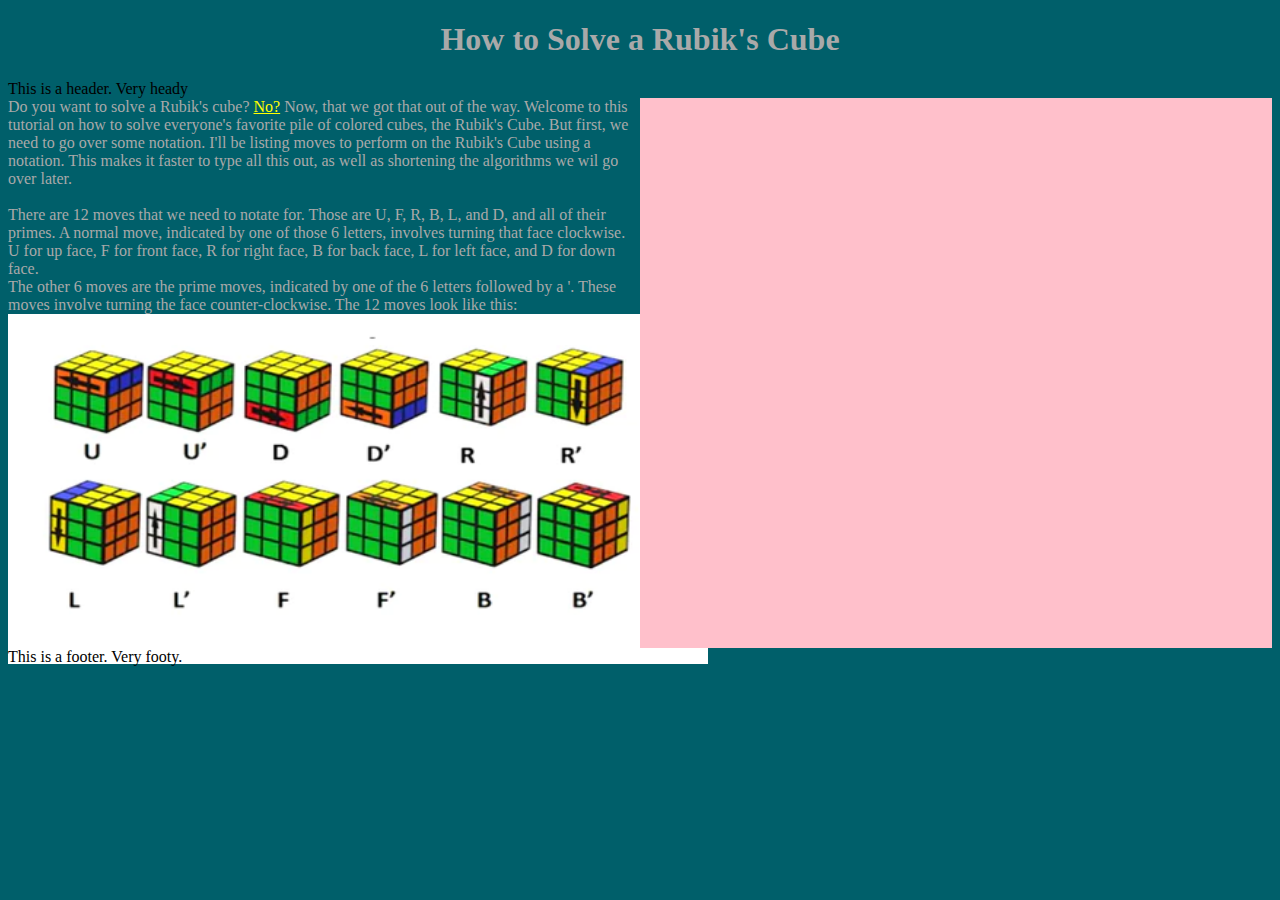
==== index.html @ 374209fc "started assignment 4" ====
<!DOCTYPE html>
<html>
   <head>
      <link href="styles.css" type="text/css" rel="stylesheet" />
      <title>HTML Me Something</title>
   </head>
   <main>
      <h1 id="title">How to Solve a Rubik's Cube</h1>
      <header>This is a header. Very heady</header>

      <div id="thirdSection">  
         <div id="leftSideOfPage">  
            <article id="paragraph">
               Do you want to solve a Rubik's cube? <a id="link"href="baby.html" target="_blank">No?</a> Now, that we got that out of the way. Welcome to this tutorial on how to solve everyone's favorite pile of colored cubes, the Rubik's Cube.
               But first, we need to go over some notation. I'll be listing moves to perform on the Rubik's Cube using a notation. This makes it faster to type all this out, as well as shortening the algorithms we wil go over later.
            </article>
            <br>
            <article id="paragraph">
               There are 12 moves that we need to notate for. Those are U, F, R, B, L, and D, and all of their primes. A normal move, indicated by one of those 6 letters, involves turning that face clockwise. U for up face, F for front face, R for right face, B for back face, L for left face, and D for down face.
            </article>
            <article id="paragraph">
               The other 6 moves are the prime moves, indicated by one of the 6 letters followed by a '. These moves involve turning the face counter-clockwise. The 12 moves look like this:
            </article>
            <img src="RubiksCubeNotation.webp" alt="Notation for the Rubik's Cube" width="700" height="350">
         </div> 
         <div id="rightSideOfPage">   
         </div>  
     </div>  

   <footer>
      This is a footer. Very footy.
   </footer>
      
   </main>
</html>
---- styles.css ----
#title {
    color: #A9A9A9; /*color is very dark grey*/
    text-align: center;
}
main {
    background-color: #005f6a; /*color is petrol*/
}
body {
    background-color: #005f6a; /*color is petrol*/
}
#paragraph {
    color: #A9A9A9
}
#leftSideOfPage {
    background-color: #005f6A;/*petrol*/ width: 50%; height: 550px; float:left;
}
#rightSideOfPage {
    background-color: pink; width:50%; height: 550px; float:left;
}
#thirdSection {
    background-color: pink; width: 100%; height: 550px;
}
#link {
    color: yellow
}
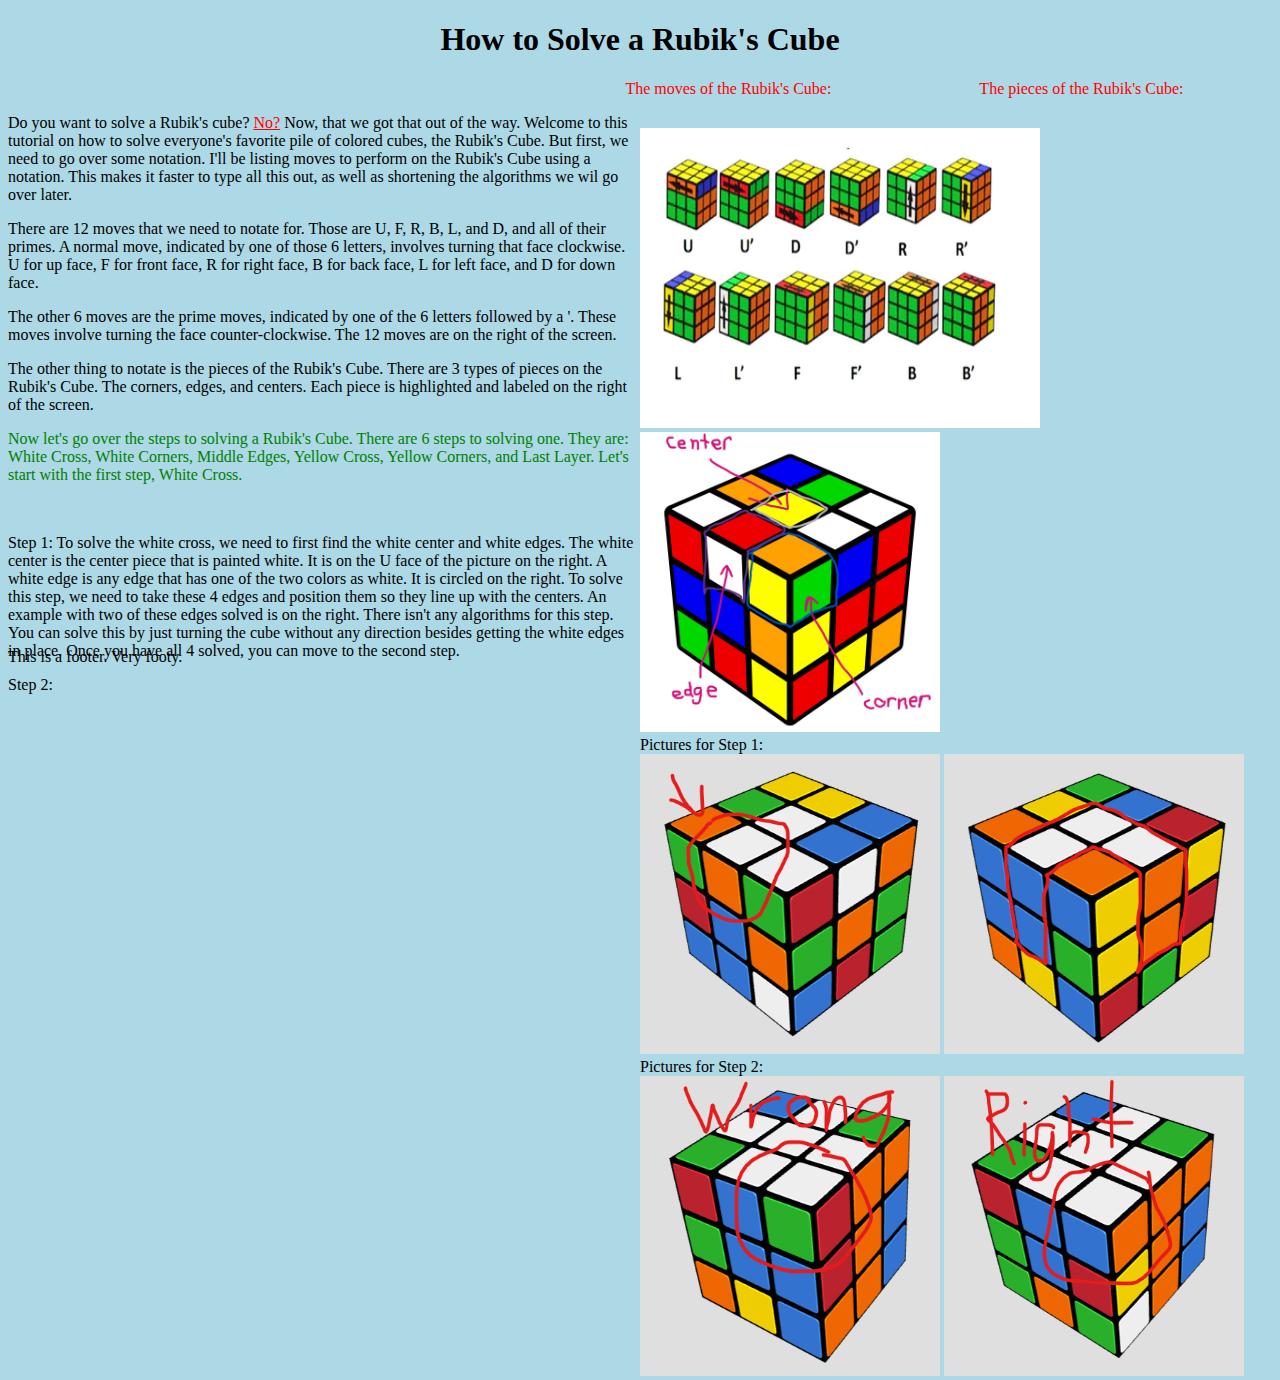
==== commit 42b135d6: "some changes, around 30% done" ====
--- a/index.html
+++ b/index.html
@@ -6,27 +6,38 @@
    </head>
    <main>
       <h1 id="title">How to Solve a Rubik's Cube</h1>
-      <header>This is a header. Very heady</header>
-
+      <header id="mainHeading">The moves of the Rubik's Cube: &emsp;&emsp;&emsp;&emsp;&emsp;&emsp;&emsp;&emsp;&emsp;The pieces of the Rubik's Cube:</header>
+      <body>
       <div id="thirdSection">  
          <div id="leftSideOfPage">  
-            <article id="paragraph">
+            <p id="paragraph">
                Do you want to solve a Rubik's cube? <a id="link"href="baby.html" target="_blank">No?</a> Now, that we got that out of the way. Welcome to this tutorial on how to solve everyone's favorite pile of colored cubes, the Rubik's Cube.
                But first, we need to go over some notation. I'll be listing moves to perform on the Rubik's Cube using a notation. This makes it faster to type all this out, as well as shortening the algorithms we wil go over later.
-            </article>
+            </p>
+            <p id="paragraph">
+               There are 12 moves that we need to notate for. Those are U, F, R, B, L, and D, and all of their primes. A normal move, indicated by one of those 6 letters, involves turning that face clockwise. U for up face, F for front face, R for right face, B for back face, L for left face, and D for down face.
+            </p>
+            <p id="paragraph">
+               The other 6 moves are the prime moves, indicated by one of the 6 letters followed by a '. These moves involve turning the face counter-clockwise. The 12 moves are on the right of the screen.
+            </p>
+            <p id="paragraph">The other thing to notate is the pieces of the Rubik's Cube. There are 3 types of pieces on the Rubik's Cube. The corners, edges, and centers. Each piece is highlighted and labeled on the right of the screen.</p>
+            <p class="funParagraph">Now let's go over the steps to solving a Rubik's Cube. There are 6 steps to solving one. They are: White Cross, White Corners, Middle Edges, Yellow Cross, Yellow Corners, and Last Layer. Let's start with the first step, White Cross.</p>
             <br>
-            <article id="paragraph">
-               There are 12 moves that we need to notate for. Those are U, F, R, B, L, and D, and all of their primes. A normal move, indicated by one of those 6 letters, involves turning that face clockwise. U for up face, F for front face, R for right face, B for back face, L for left face, and D for down face.
-            </article>
-            <article id="paragraph">
-               The other 6 moves are the prime moves, indicated by one of the 6 letters followed by a '. These moves involve turning the face counter-clockwise. The 12 moves look like this:
-            </article>
-            <img src="RubiksCubeNotation.webp" alt="Notation for the Rubik's Cube" width="700" height="350">
+            <p id="paragraph">Step 1: To solve the white cross, we need to first find the white center and white edges. The white center is the center piece that is painted white. It is on the U face of the picture on the right. A white edge is any edge that has one of the two colors as white. It is circled on the right. To solve this step, we need to take these 4 edges and position them so they line up with the centers. An example with two of these edges solved is on the right. There isn't any algorithms for this step. You can solve this by just turning the cube without any direction besides getting the white edges in place. Once you have all 4 solved, you can move to the second step.</p>
+            <p id="paragraph">Step 2:</p>
          </div> 
          <div id="rightSideOfPage">   
+            <img id="notation" src="./Pictures/RubiksCubeNotation.webp" alt="Notation for the Rubik's Cube" width="400" height="300">
+            <img id="pieceNotation" src="./Pictures/Scramble.svg.png" alt="Notation for the pieces" width="300" height="300">
+            <article>Pictures for Step 1:</article>
+            <img id="whiteEdge" src="./Pictures/White Edge Piece.png" alt="WhiteEdge" width="300" height="300">
+            <img id="whiteEdgesSolved" src="./Pictures/White Edges Solved.png" alt="whiteEdgesSolved" width="300" height="300">
+            <article>Pictures for Step 2:</article>
+            <img id="wrongWhiteCorner" src="./Pictures/WrongWhiteCorner.png" alt="wrongWhiteCorner" width="300" height="300">
+            <img id="rightWhiteCorner" src="./Pictures/RightWhiteCorner.png" alt="rightWhiteCorner" width="300" height="300">
          </div>  
      </div>  
-
+     </body>
    <footer>
       This is a footer. Very footy.
    </footer>
--- a/styles.css
+++ b/styles.css
@@ -1,26 +1,37 @@
 
 #title {
-    color: #A9A9A9; /*color is very dark grey*/
+    color: black; /*color is very dark grey*/
     text-align: center;
 }
 main {
-    background-color: #005f6a; /*color is petrol*/
+    background-color: lightblue; /*color is petrol*/
 }
 body {
-    background-color: #005f6a; /*color is petrol*/
+    background-color: lightblue; /*color is petrol*/
 }
 #paragraph {
-    color: #A9A9A9
+    color: black
 }
 #leftSideOfPage {
-    background-color: #005f6A;/*petrol*/ width: 50%; height: 550px; float:left;
+    background-color: lightblue; width: 50%; height: 550px; float:left;
 }
 #rightSideOfPage {
-    background-color: pink; width:50%; height: 550px; float:left;
+    background-color: lightblue; width:50%; height: 550px; float:left;
 }
 #thirdSection {
     background-color: pink; width: 100%; height: 550px;
 }
 #link {
-    color: yellow
+    color: red
+}
+#mainHeading {
+    color: red;
+    text-align: right;
+    margin-right: 7%;
+}
+.funParagraph{
+    color: green;
+}
+#notation {
+    margin-top: 30px;
 }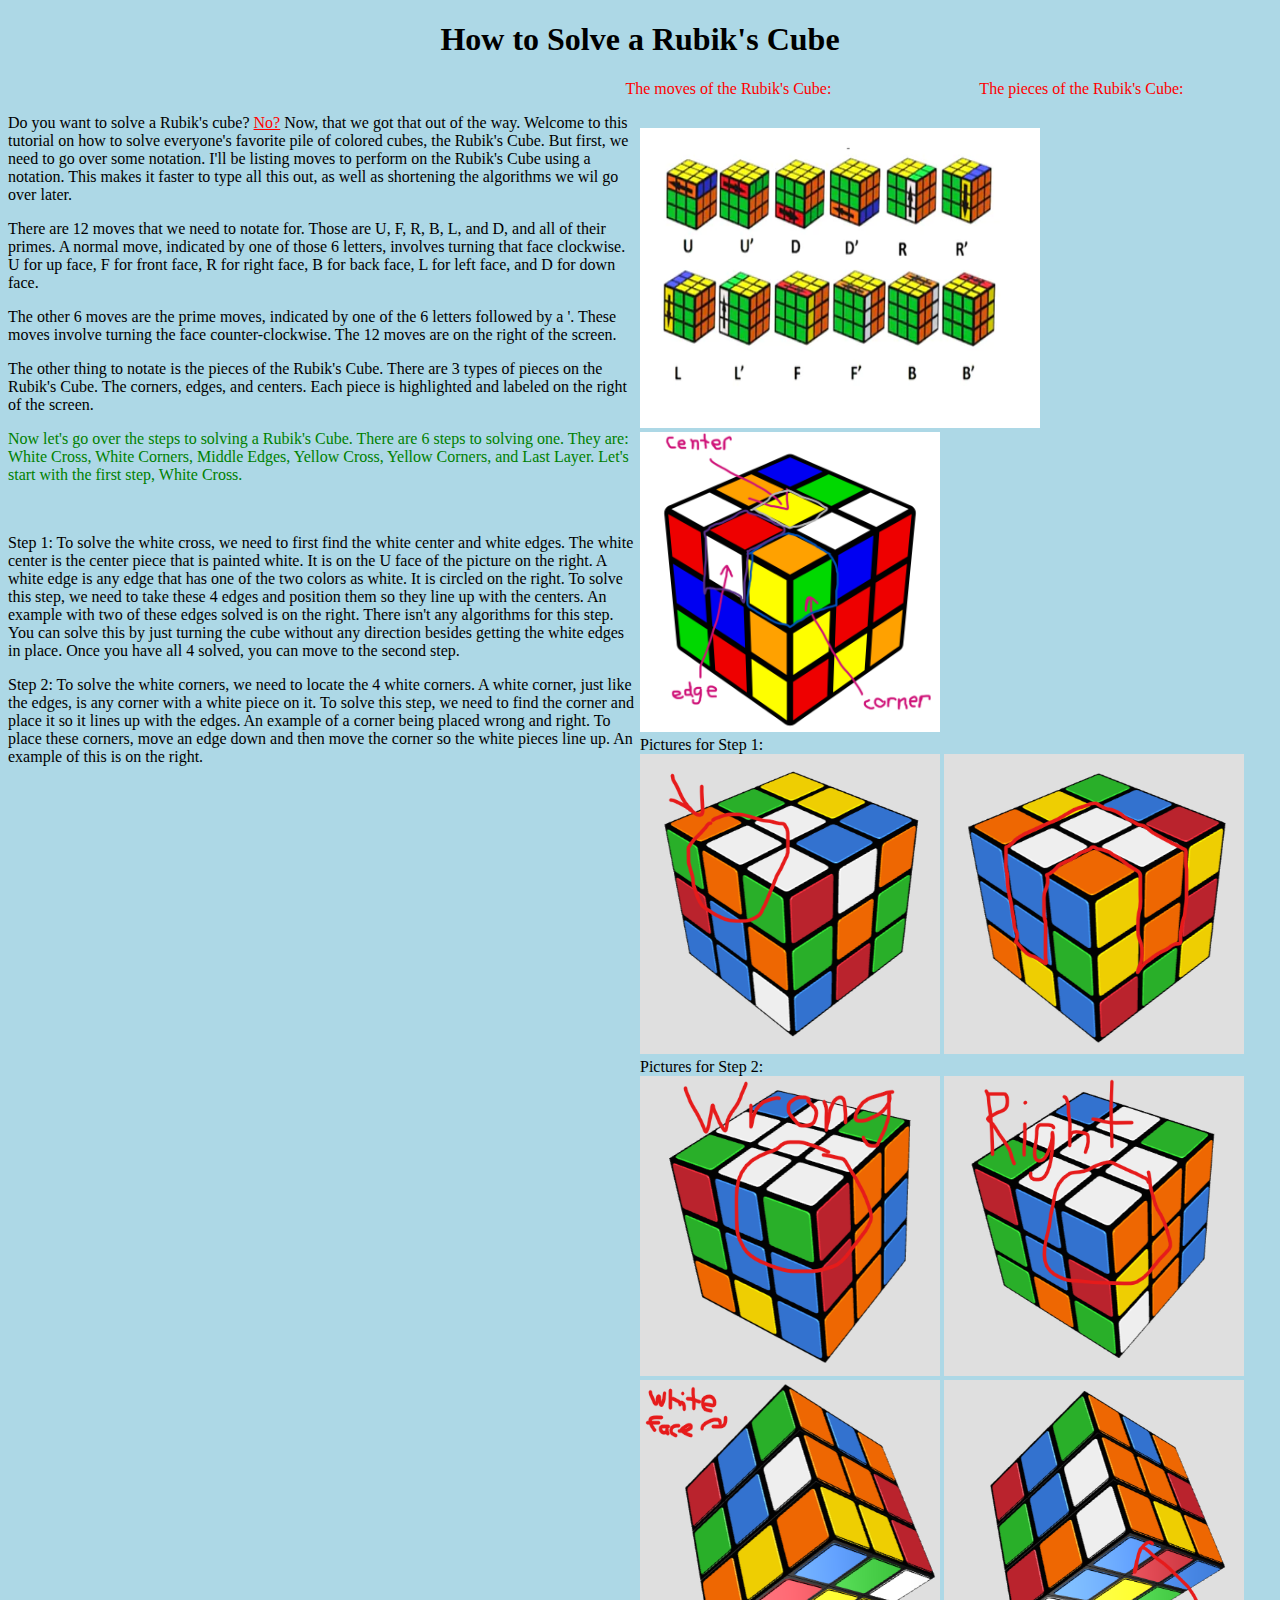
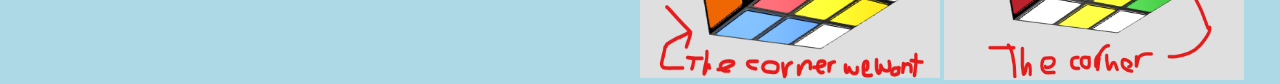
==== commit 602eeac9: "added some pictures" ====
--- a/index.html
+++ b/index.html
@@ -24,8 +24,8 @@
             <p class="funParagraph">Now let's go over the steps to solving a Rubik's Cube. There are 6 steps to solving one. They are: White Cross, White Corners, Middle Edges, Yellow Cross, Yellow Corners, and Last Layer. Let's start with the first step, White Cross.</p>
             <br>
             <p id="paragraph">Step 1: To solve the white cross, we need to first find the white center and white edges. The white center is the center piece that is painted white. It is on the U face of the picture on the right. A white edge is any edge that has one of the two colors as white. It is circled on the right. To solve this step, we need to take these 4 edges and position them so they line up with the centers. An example with two of these edges solved is on the right. There isn't any algorithms for this step. You can solve this by just turning the cube without any direction besides getting the white edges in place. Once you have all 4 solved, you can move to the second step.</p>
-            <p id="paragraph">Step 2:</p>
-         </div> 
+            <p id="paragraph">Step 2: To solve the white corners, we need to locate the 4 white corners. A white corner, just like the edges, is any corner with a white piece on it. To solve this step, we need to find the corner and place it so it lines up with the edges. An example of a corner being placed wrong and right. To place these corners, move an edge down and then move the corner so the white pieces line up. An example of this is on the right.</p>
+         </div>
          <div id="rightSideOfPage">   
             <img id="notation" src="./Pictures/RubiksCubeNotation.webp" alt="Notation for the Rubik's Cube" width="400" height="300">
             <img id="pieceNotation" src="./Pictures/Scramble.svg.png" alt="Notation for the pieces" width="300" height="300">
@@ -35,12 +35,12 @@
             <article>Pictures for Step 2:</article>
             <img id="wrongWhiteCorner" src="./Pictures/WrongWhiteCorner.png" alt="wrongWhiteCorner" width="300" height="300">
             <img id="rightWhiteCorner" src="./Pictures/RightWhiteCorner.png" alt="rightWhiteCorner" width="300" height="300">
+            <img id="startOfWhiteCornerSolve" src="./Pictures/StartOfWhiteCornerSolve.png" alt="StartOfWhiteCorner" width="300" height="300">
+            <img id="finishOfWhiteCornerSolve" src="./Pictures/FinishedWhiteCornerSolve.png" alt="FinishedWhiteCorner" width="300" height="300">
          </div>  
      </div>  
      </body>
-   <footer>
-      This is a footer. Very footy.
-   </footer>
+
       
    </main>
 </html>
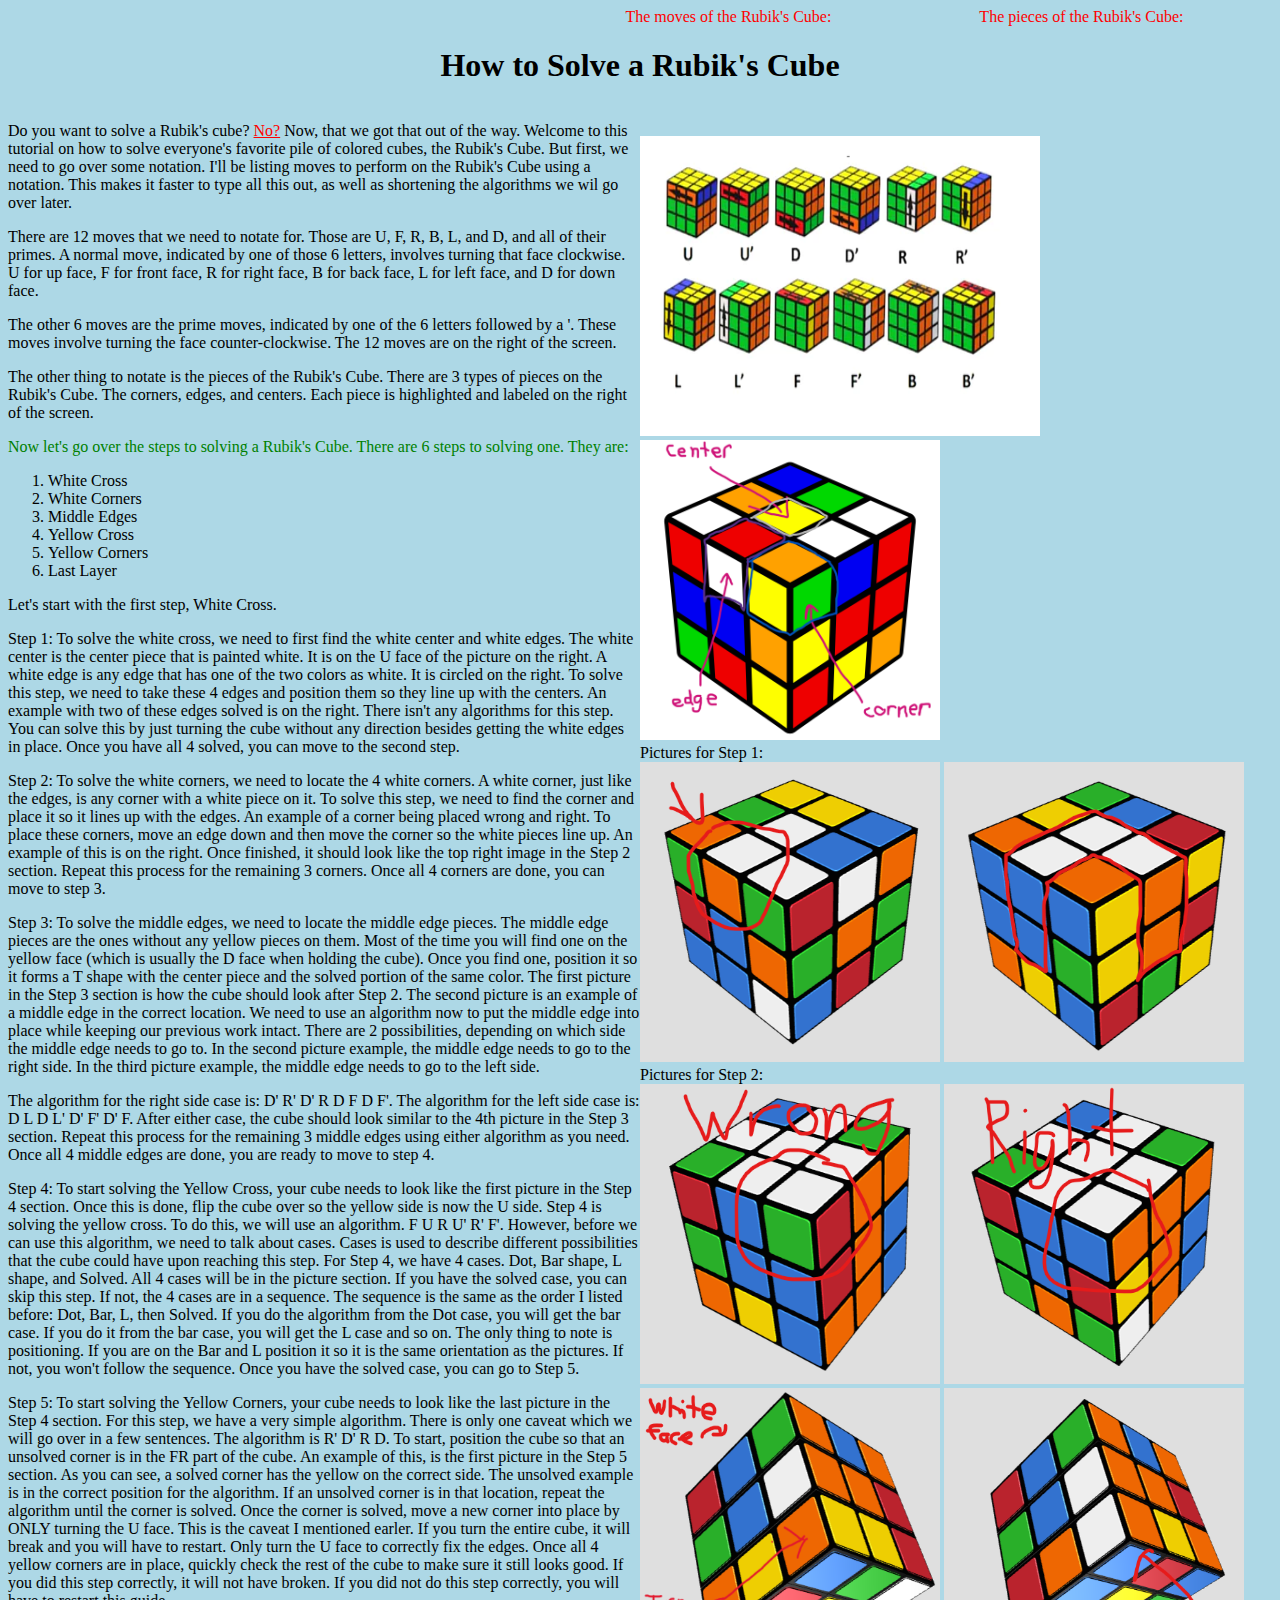
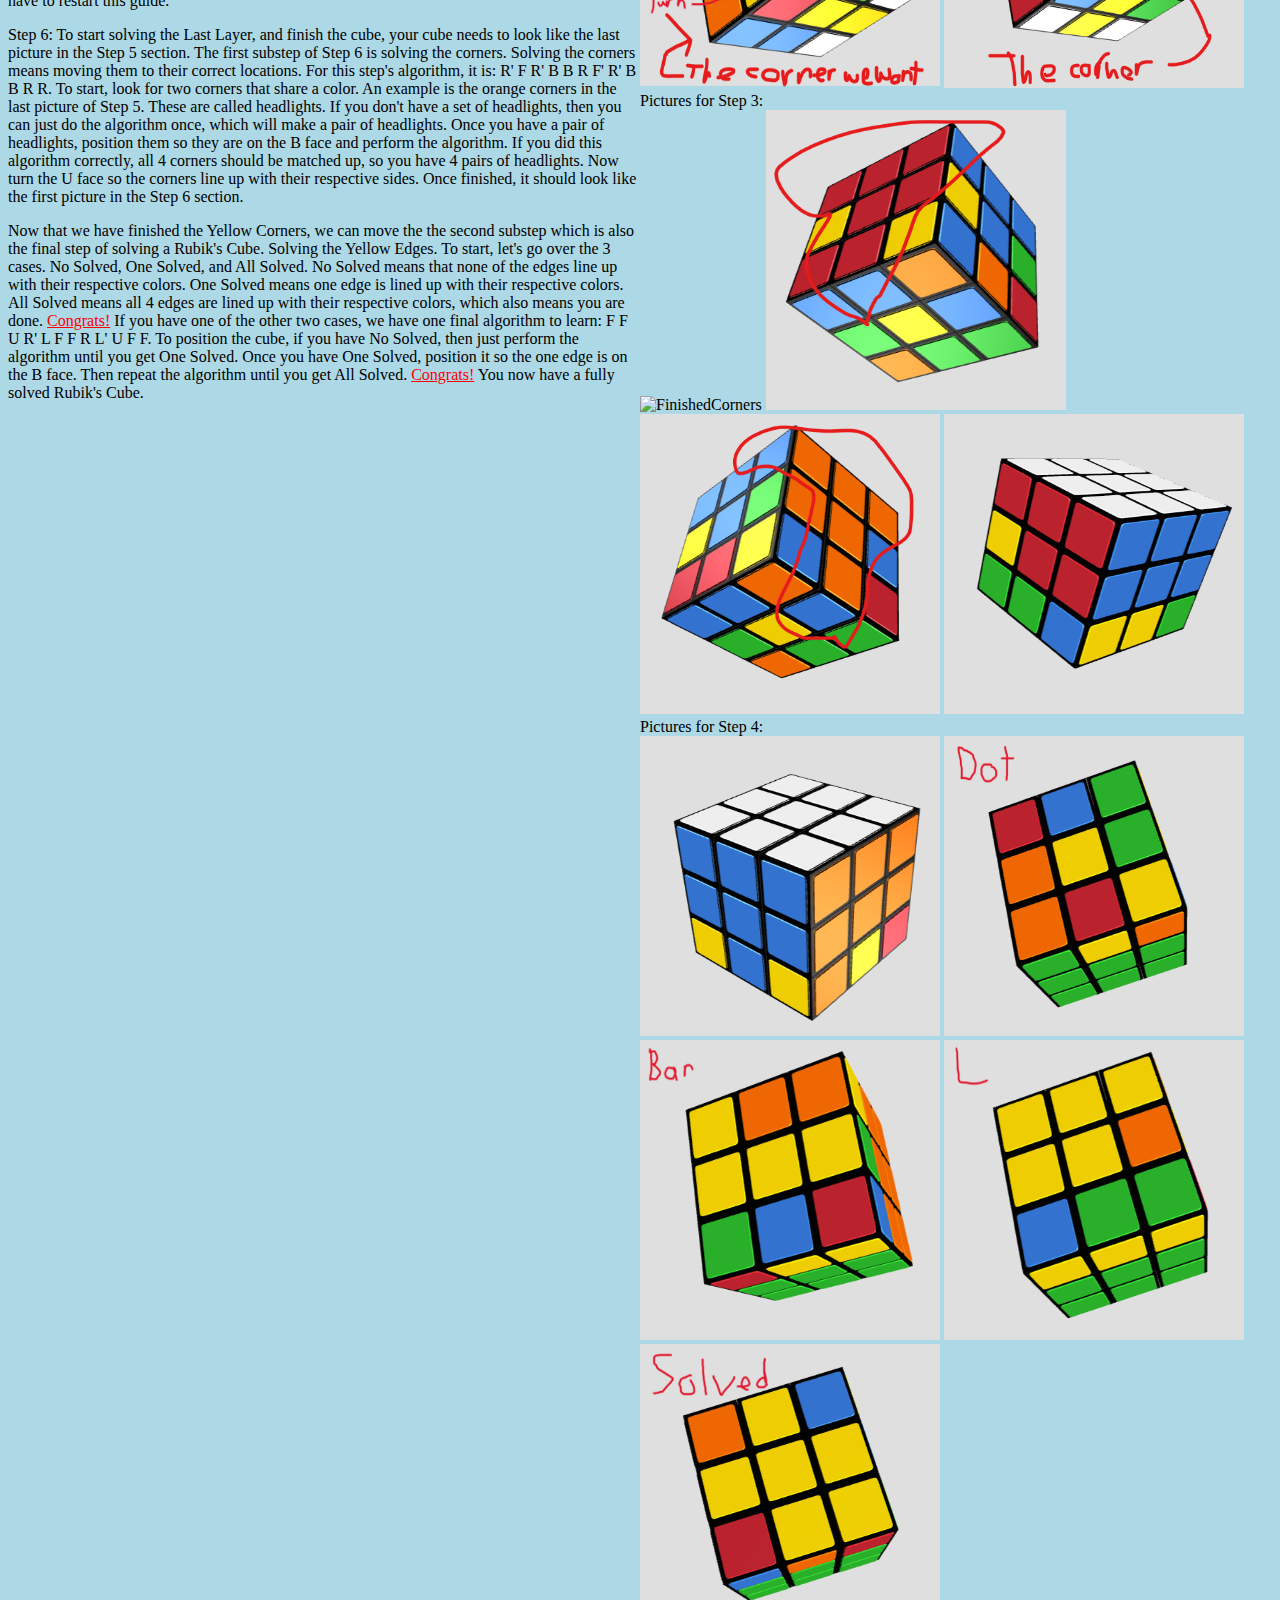
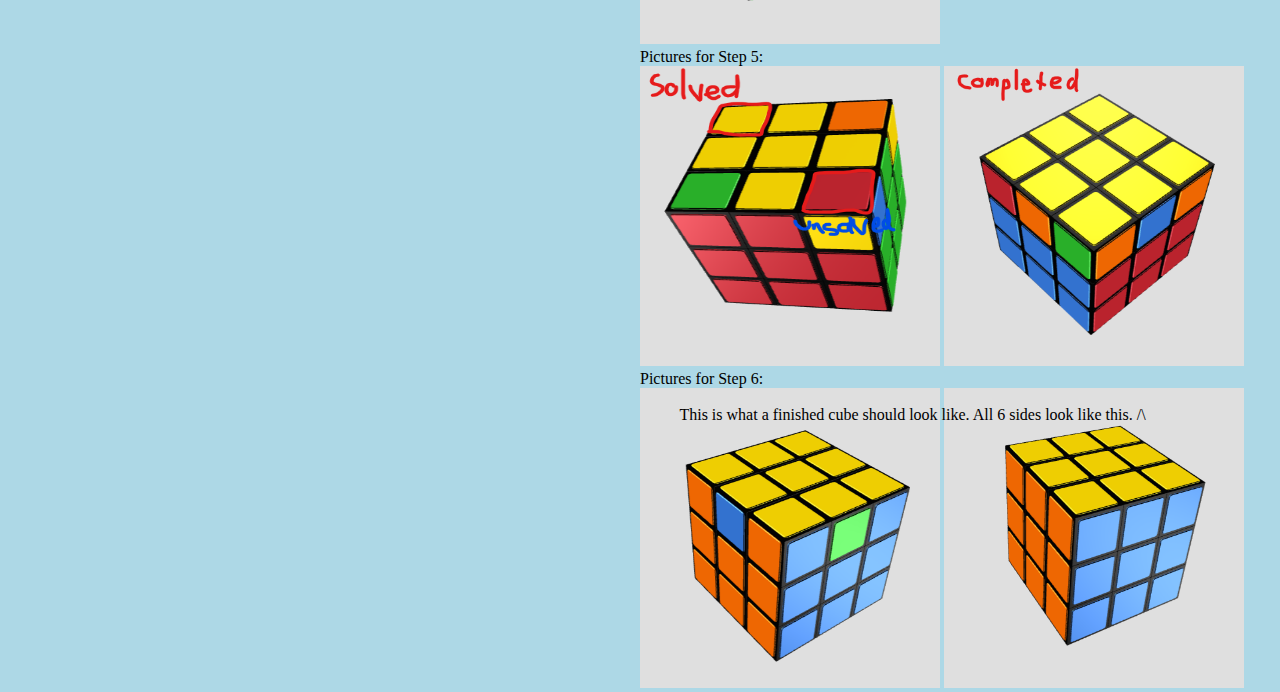
==== commit 2f396471: "finished the assignment" ====
--- a/index.html
+++ b/index.html
@@ -3,10 +3,16 @@
    <head>
       <link href="styles.css" type="text/css" rel="stylesheet" />
       <title>HTML Me Something</title>
+      <script>
+         window.addEventListener("load", function () {
+         const children = document.body.children;
+         console.log(children);
+         })
+      </script>
    </head>
+   <header id="mainHeading">The moves of the Rubik's Cube: &emsp;&emsp;&emsp;&emsp;&emsp;&emsp;&emsp;&emsp;&emsp;The pieces of the Rubik's Cube:</header>
    <main>
       <h1 id="title">How to Solve a Rubik's Cube</h1>
-      <header id="mainHeading">The moves of the Rubik's Cube: &emsp;&emsp;&emsp;&emsp;&emsp;&emsp;&emsp;&emsp;&emsp;The pieces of the Rubik's Cube:</header>
       <body>
       <div id="thirdSection">  
          <div id="leftSideOfPage">  
@@ -21,10 +27,15 @@
                The other 6 moves are the prime moves, indicated by one of the 6 letters followed by a '. These moves involve turning the face counter-clockwise. The 12 moves are on the right of the screen.
             </p>
             <p id="paragraph">The other thing to notate is the pieces of the Rubik's Cube. There are 3 types of pieces on the Rubik's Cube. The corners, edges, and centers. Each piece is highlighted and labeled on the right of the screen.</p>
-            <p class="funParagraph">Now let's go over the steps to solving a Rubik's Cube. There are 6 steps to solving one. They are: White Cross, White Corners, Middle Edges, Yellow Cross, Yellow Corners, and Last Layer. Let's start with the first step, White Cross.</p>
-            <br>
+            <p class="funParagraph">Now let's go over the steps to solving a Rubik's Cube. There are 6 steps to solving one. They are: <ol><li>White Cross</li><li>White Corners</li><li>Middle Edges</li><li>Yellow Cross</li><li>Yellow Corners</li><li>Last Layer</li></ol>Let's start with the first step, White Cross.</p>
             <p id="paragraph">Step 1: To solve the white cross, we need to first find the white center and white edges. The white center is the center piece that is painted white. It is on the U face of the picture on the right. A white edge is any edge that has one of the two colors as white. It is circled on the right. To solve this step, we need to take these 4 edges and position them so they line up with the centers. An example with two of these edges solved is on the right. There isn't any algorithms for this step. You can solve this by just turning the cube without any direction besides getting the white edges in place. Once you have all 4 solved, you can move to the second step.</p>
-            <p id="paragraph">Step 2: To solve the white corners, we need to locate the 4 white corners. A white corner, just like the edges, is any corner with a white piece on it. To solve this step, we need to find the corner and place it so it lines up with the edges. An example of a corner being placed wrong and right. To place these corners, move an edge down and then move the corner so the white pieces line up. An example of this is on the right.</p>
+            <p id="paragraph">Step 2: To solve the white corners, we need to locate the 4 white corners. A white corner, just like the edges, is any corner with a white piece on it. To solve this step, we need to find the corner and place it so it lines up with the edges. An example of a corner being placed wrong and right. To place these corners, move an edge down and then move the corner so the white pieces line up. An example of this is on the right. Once finished, it should look like the top right image in the Step 2 section. Repeat this process for the remaining 3 corners. Once all 4 corners are done, you can move to step 3.</p>
+            <p id="paragraph">Step 3: To solve the middle edges, we need to locate the middle edge pieces. The middle edge pieces are the ones without any yellow pieces on them. Most of the time you will find one on the yellow face (which is usually the D face when holding the cube). Once you find one, position it so it forms a T shape with the center piece and the solved portion of the same color. The first picture in the Step 3 section is how the cube should look after Step 2. The second picture is an example of a middle edge in the correct location. We need to use an algorithm now to put the middle edge into place while keeping our previous work intact. There are 2 possibilities, depending on which side the middle edge needs to go to. In the second picture example, the middle edge needs to go to the right side. In the third picture example, the middle edge needs to go to the left side.</p>
+            <p id="paragraph">The algorithm for the right side case is: D' R' D' R D F D F'. The algorithm for the left side case is: <br>D L D L' D' F' D' F. After either case, the cube should look similar to the 4th picture in the Step 3 section. Repeat this process for the remaining 3 middle edges using either algorithm as you need. Once all 4 middle edges are done, you are ready to move to step 4.</p>
+            <p id="paragraph">Step 4: To start solving the Yellow Cross, your cube needs to look like the first picture in the Step 4 section. Once this is done, flip the cube over so the yellow side is now the U side. Step 4 is solving the yellow cross. To do this, we will use an algorithm. F U R U' R' F'. However, before we can use this algorithm, we need to talk about cases. Cases is used to describe different possibilities that the cube could have upon reaching this step. For Step 4, we have 4 cases. Dot, Bar shape, L shape, and Solved. All 4 cases will be in the picture section. If you have the solved case, you can skip this step. If not, the 4 cases are in a sequence. The sequence is the same as the order I listed before: Dot, Bar, L, then Solved. If you do the algorithm from the Dot case, you will get the bar case. If you do it from the bar case, you will get the L case and so on. The only thing to note is positioning. If you are on the Bar and L position it so it is the same orientation as the pictures. If not, you won't follow the sequence. Once you have the solved case, you can go to Step 5.</p>
+            <p id="paragraph">Step 5: To start solving the Yellow Corners, your cube needs to look like the last picture in the Step 4 section. For this step, we have a very simple algorithm. There is only one caveat which we will go over in a few sentences. The algorithm is R' D' R D. To start, position the cube so that an unsolved corner is in the FR part of the cube. An example of this, is the first picture in the Step 5 section. As you can see, a solved corner has the yellow on the correct side. The unsolved example is in the correct position for the algorithm. If an unsolved corner is in that location, repeat the algorithm until the corner is solved. Once the corner is solved, move a new corner into place by ONLY turning the U face. This is the caveat I mentioned earler. If you turn the entire cube, it will break and you will have to restart. Only turn the U face to correctly fix the edges. Once all 4 yellow corners are in place, quickly check the rest of the cube to make sure it still looks good. If you did this step correctly, it will not have broken. If you did not do this step correctly, you will have to restart this guide.</p>
+            <p id="paragraph">Step 6: To start solving the Last Layer, and finish the cube, your cube needs to look like the last picture in the Step 5 section. The first substep of Step 6 is solving the corners. Solving the corners means moving them to their correct locations. For this step's algorithm, it is: R' F R' B B R F' R' B B R R. To start, look for two corners that share a color. An example is the orange corners in the last picture of Step 5. These are called headlights. If you don't have a set of headlights, then you can just do the algorithm once, which will make a pair of headlights. Once you have a pair of headlights, position them so they are on the B face and perform the algorithm. If you did this algorithm correctly, all 4 corners should be matched up, so you have 4 pairs of headlights. Now turn the U face so the corners line up with their respective sides. Once finished, it should look like the first picture in the Step 6 section.</p>
+            <p id="paragraph">Now that we have finished the Yellow Corners, we can move the the second substep which is also the final step of solving a Rubik's Cube. Solving the Yellow Edges. To start, let's go over the 3 cases. No Solved, One Solved, and All Solved. No Solved means that none of the edges line up with their respective colors. One Solved means one edge is lined up with their respective colors. All Solved means all 4 edges are lined up with their respective colors, which also means you are done. <a id="link"href="congrats.html" target="_blank">Congrats!</a> If you have one of the other two cases, we have one final algorithm to learn: F F U R' L F F R L' U F F. To position the cube, if you have No Solved, then just perform the algorithm until you get One Solved. Once you have One Solved, position it so the one edge is on the B face. Then repeat the algorithm until you get All Solved. <a id="link"href="congrats.html" target="_blank">Congrats!</a> You now have a fully solved Rubik's Cube.</p>
          </div>
          <div id="rightSideOfPage">   
             <img id="notation" src="./Pictures/RubiksCubeNotation.webp" alt="Notation for the Rubik's Cube" width="400" height="300">
@@ -37,10 +48,28 @@
             <img id="rightWhiteCorner" src="./Pictures/RightWhiteCorner.png" alt="rightWhiteCorner" width="300" height="300">
             <img id="startOfWhiteCornerSolve" src="./Pictures/StartOfWhiteCornerSolve.png" alt="StartOfWhiteCorner" width="300" height="300">
             <img id="finishOfWhiteCornerSolve" src="./Pictures/FinishedWhiteCornerSolve.png" alt="FinishedWhiteCorner" width="300" height="300">
+            <article>Pictures for Step 3:</article>
+            <img id="finishedWhiteCorners" src="./Pictures/finishedWhiteCorners.png" alt="FinishedCorners" width="300" height="300">
+            <img id="startOfMiddleEdgeSolve" src="./Pictures/StartOfMiddleEdgeSolve.png" alt="startOfMiddleEdgeSolve" width="300" height="300">
+            <img id="startOfMiddleEdgeSolveV2" src="./Pictures/StartOfMiddleEdgeSolveV2.png" alt="startOfMiddleEdgeSolveV2" width="300" height="300">
+            <img id="completedMiddleEdge" src="./Pictures/CompletedMiddleEdge.png" alt="completedMiddleEdge" width="300" height="300">
+            <article>Pictures for Step 4:</article>
+            <img id="completedMiddleEdges" src="./Pictures/CompletedMiddleEdges.png" alt="completedMiddleEdges" width="300" height="300">
+            <img id="DotYellowCrossCase" src="./Pictures/DotYellowCrossCase.png" alt="DotYellowCrossCase" width="300" height="300">
+            <img id="BarYellowCrossCase" src="./Pictures/BarYellowCrossCase.png" alt="BarYellowCrossCase" width="300" height="300">
+            <img id="LShapeYellowCrossCase" src="./Pictures/LShapeYellowCrossCase.png" alt="LShapeYellowCrossCase" width="300" height="300">
+            <img id="CompletedYellowCrossCase" src="./Pictures/SolvedYellowCrossCase.png" alt="SolvedYellowCrossCase" width="300" height="300">
+            <article>Pictures for Step 5:</article>
+            <img id="ExampleOfYellowCorners" src="./Pictures/ExampleOfYellowCorners.png" alt="ExampleOfYellowCorners" width="300" height="300">
+            <img id="CompletedYellowCorners" src="./Pictures/CompletedYellowCorners.png" alt="CompletedYellowCorners" width="300" height="300">
+            <article>Pictures for Step 6:</article>
+            <img id="PositionedYellowCorners" src="./Pictures/PositionedYellowCorners.png" alt="PositionedYellowCorners" width="300" height="300">
+            <img id="CompletedCube" src="./Pictures/CompletedCube.png" alt="CompletedCube" width="300" height="300">
          </div>  
-     </div>  
+     </div> 
      </body>
 
       
    </main>
+   <footer id="footer">This is what a finished cube should look like. All 6 sides look like this. /\</footer>
 </html>
--- a/styles.css
+++ b/styles.css
@@ -34,4 +34,9 @@
 }
 #notation {
     margin-top: 30px;
+}
+#footer {
+    margin-top: 2950px;
+    text-align: right;
+    margin-right: 10%;
 }